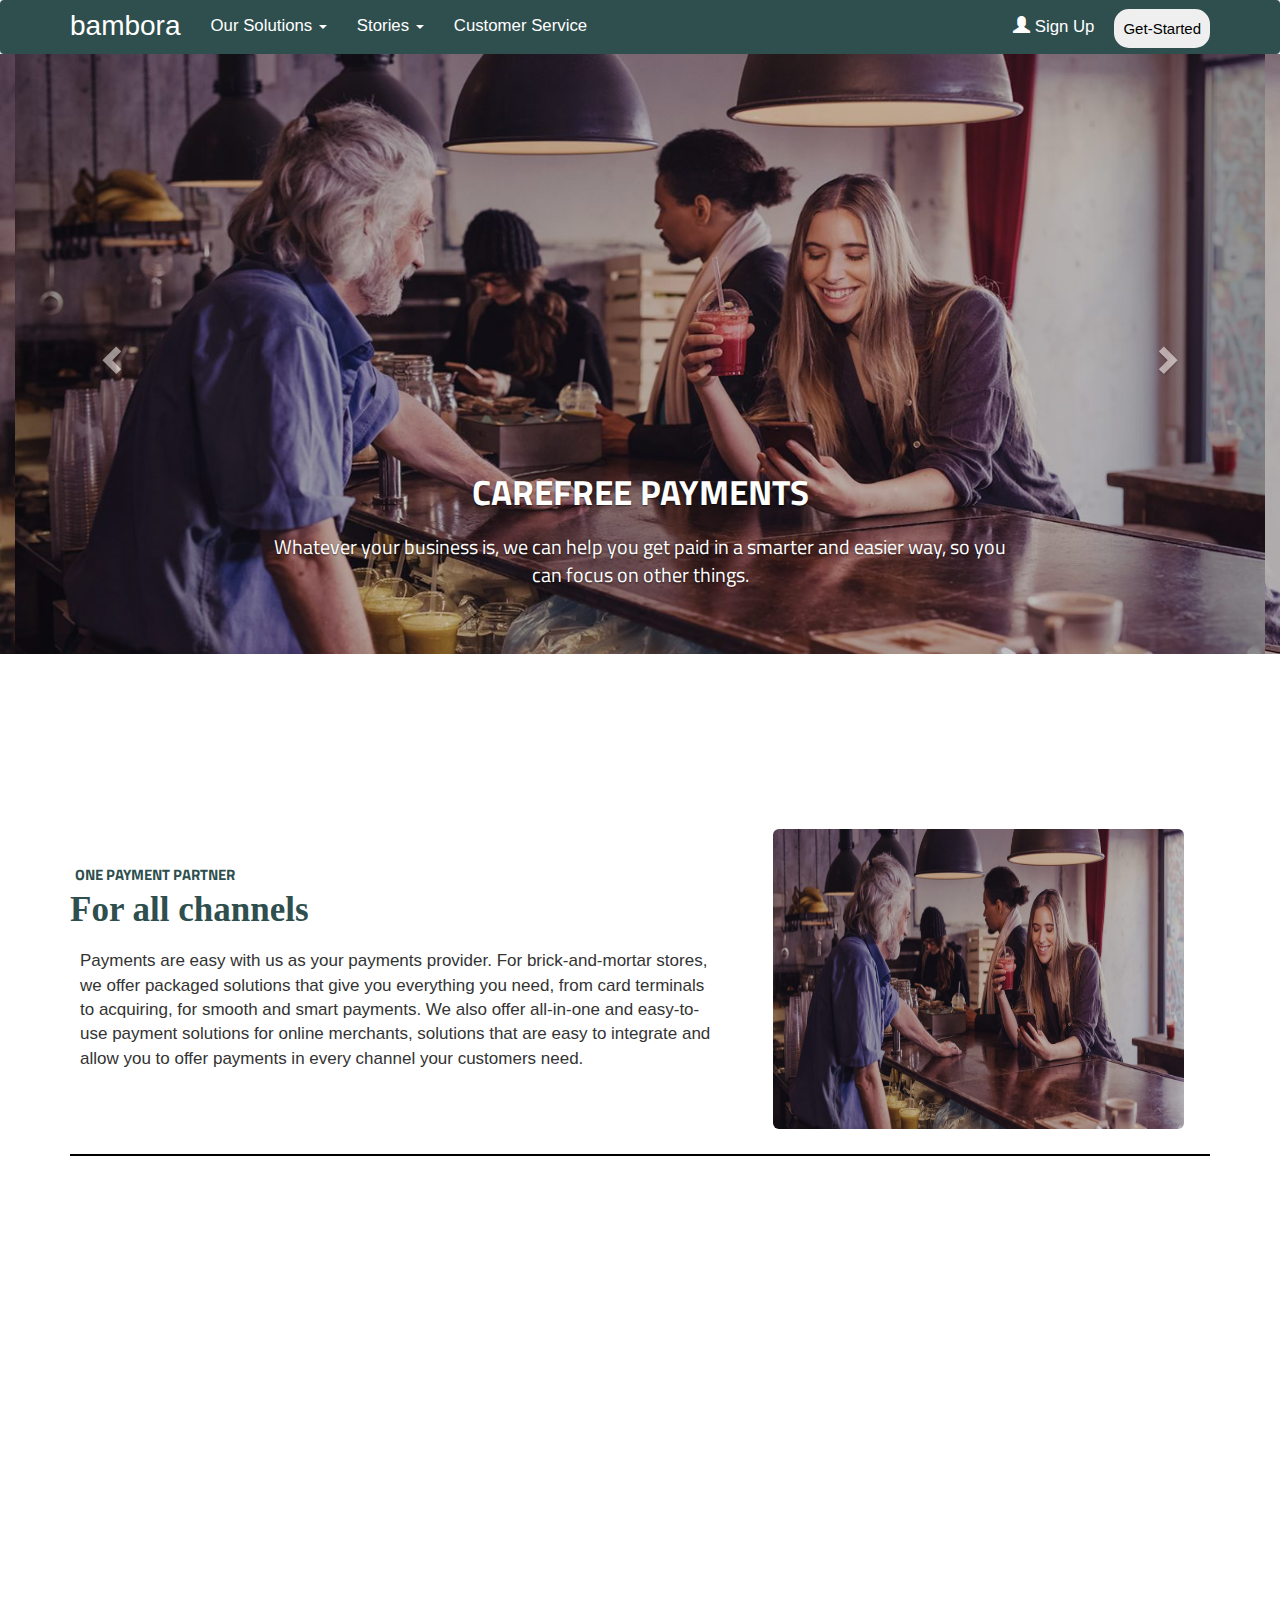
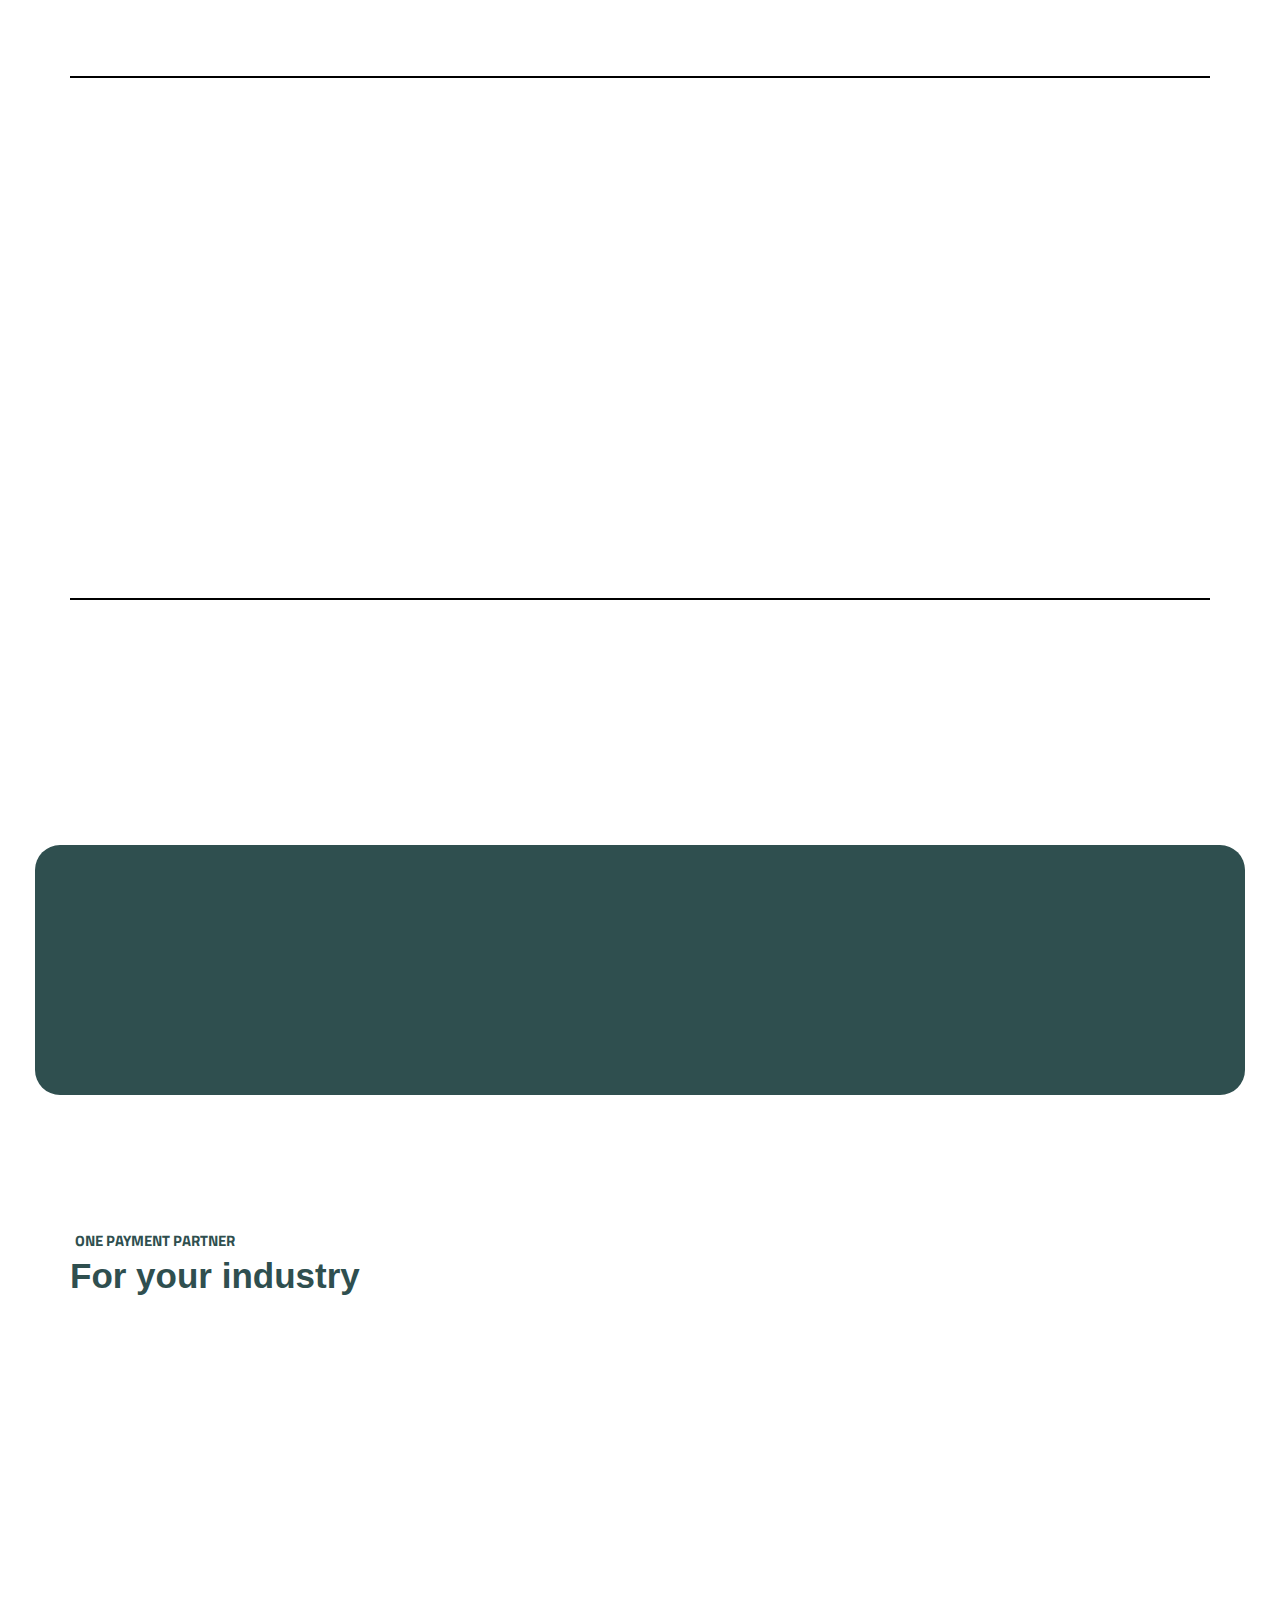
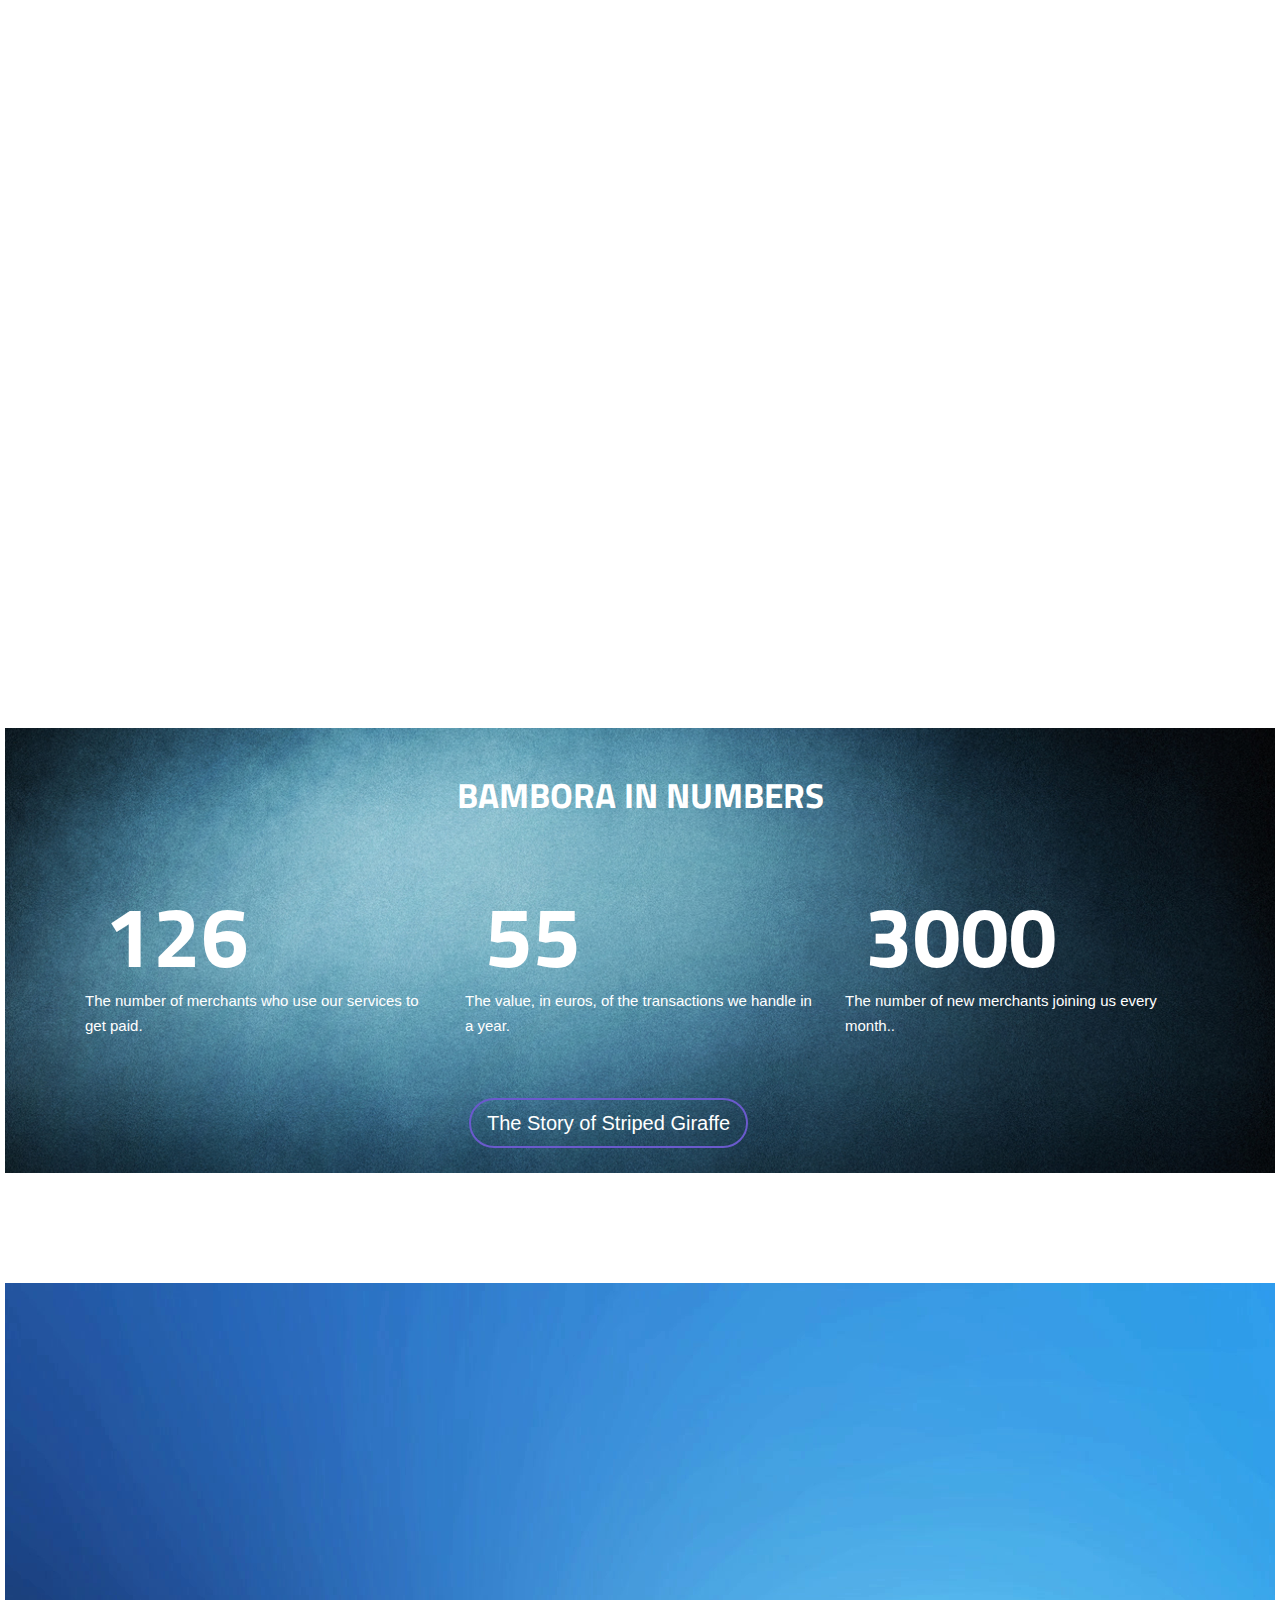
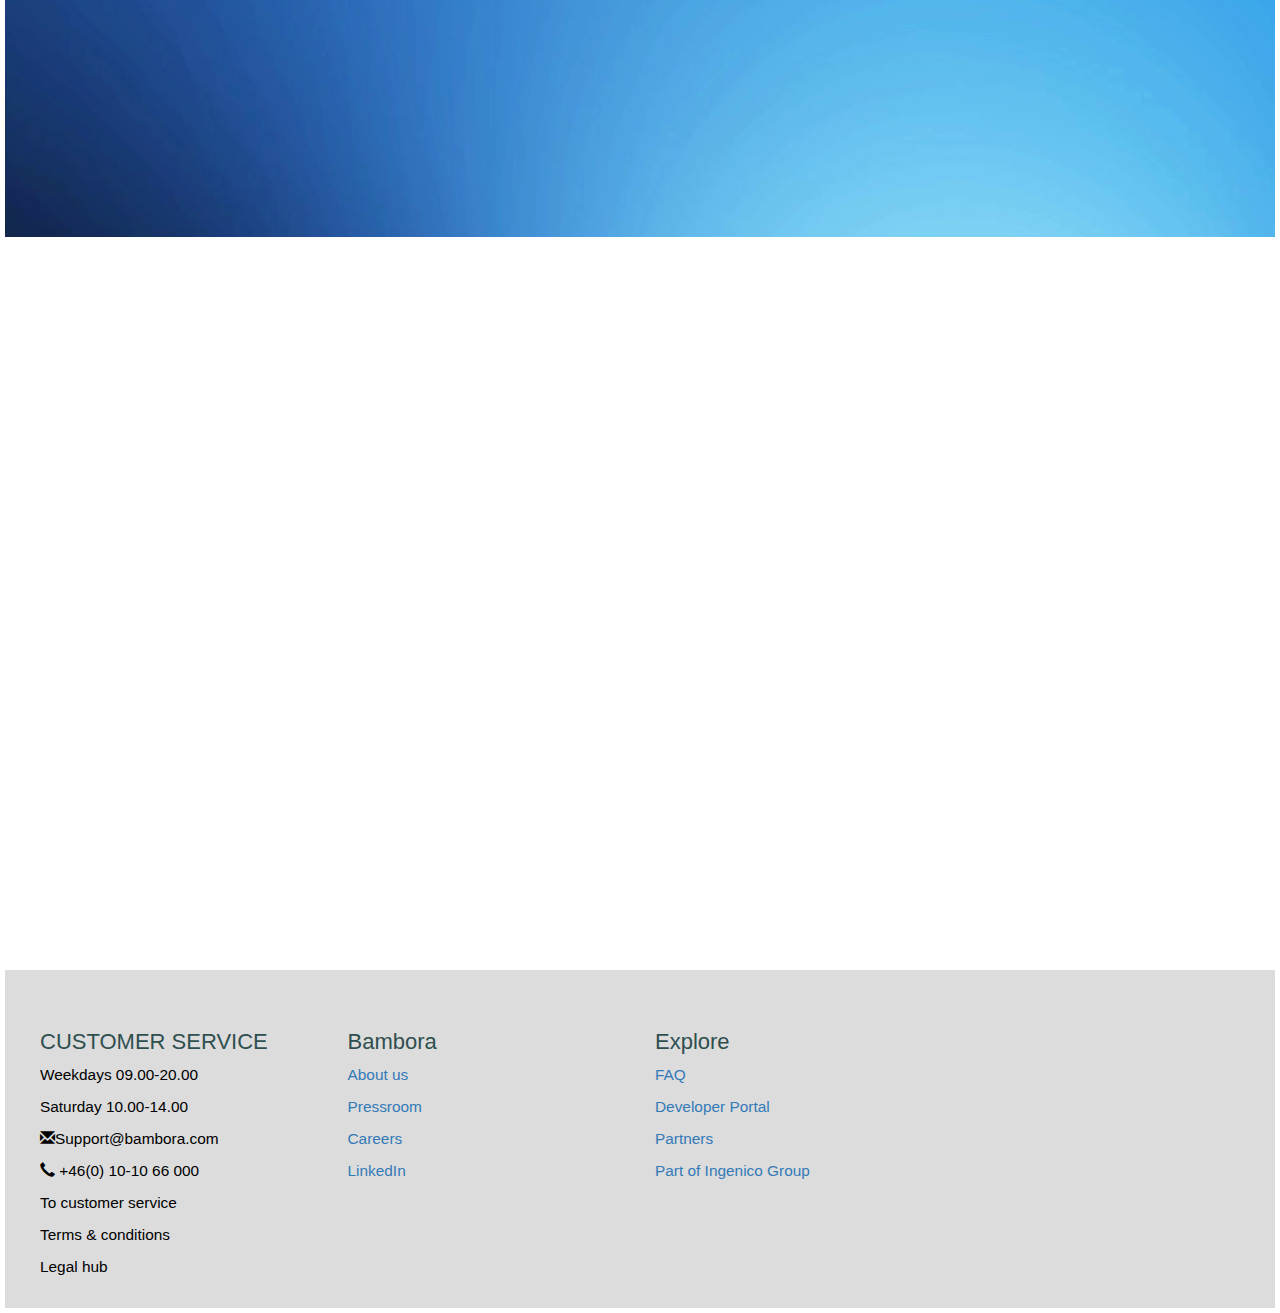
==== index.html @ 78fd1dec "name changes" ====
<!DOCTYPE html>
<html lang="en">
<head>
  <title>Payment solutions for your bussiness -   easy and fast | Bmabora</title>
  <meta charset="utf-8">
  <meta name="viewport" content="width=device-width, initial-scale=1">
  <link rel="stylesheet" href="https://maxcdn.bootstrapcdn.com/bootstrap/3.4.0/css/bootstrap.min.css">
  <link rel="icon" type="img" href="bambora.jpg">
  <script src="https://ajax.googleapis.com/ajax/libs/jquery/3.3.1/jquery.min.js"></script>
  <script src="https://maxcdn.bootstrapcdn.com/bootstrap/3.4.0/js/bootstrap.min.js"></script>
  <link rel="stylesheet" type="text/css" href="style.css">
  <link href="https://fonts.googleapis.com/css?family=Titillium+Web" rel="stylesheet">
  <link rel="stylesheet" type="text/css" href="animate.css">
</head>



<body>
<!--navbar starts here-->
<nav class="navbar" style="background-color:#2F4F4F;">
  <div class="container">
    <div class="navbar-header ">
      
      <a class="navbar-brand" href="#">bambora</a>
    </div>
 
    <div class="collapse navbar-collapse" id="myNav">
    <ul class="nav navbar-nav">
      <li class="dropdown "><a href="#" class="dropdown-toggle" data-toggle = "dropdown">Our Solutions <span class="caret"></span></a>
        <!-- dropdown menu here -->
      </li>

      <li class="dropdown "><a class="dropdown-toggle" data-toggle="dropdown" href="#">Stories <span class="caret"></span></a>
        <!-- dropdown menu here -->       
      </li>

      <li class=""><a href="#"> Customer Service</a></li>

    </ul>

    <ul class="nav navbar-nav navbar-right">
      <li><a href="#"><span class="glyphicon glyphicon-user"></span> Sign Up</a></li>
      <li> <button type="button" class="btn btn-md ">Get-Started</button> </li>
     
    </ul>
  </div>
</div>

</nav>
  
  <!--  navbar ends here -->


<!-- carousal starts here -->

<header>

<div class="container-fluid" style="margin-top: -20px;">
 
  <div id="myCarousel" class="carousel slide" data-ride="carousel">
  
    <!-- Wrapper for slides -->
    <div class="carousel-inner">
      <div class="item active">
        <img src="1.jpg"  style="height: 600px;  width: 100%;">
         <div class="carousel-caption wow rubberBand">
        <h2 class="carousel-heading">Carefree payments</h2>
        <p class="carousel-paragraph">Whatever your business is, we can help you get paid in a smarter and easier way, so you can focus on other things.</p>
      </div>
      </div>

      <div class="item">
        <img src="2.jpg"  style="height: 600px;  width: 100%;">
         <div class="carousel-caption wow flipInX">
        <h2 class="carousel-heading">Smarter in-store</h2>
        <p class = "carousel-paragraph">We give  you everything you need for in-store payments in one package. just pulgin and start getting paid..</p>
        <button type="button" class="btn btn-lg bg-primary carousel-btn"> Explore in-store Payments</button>
      </div>
      </div>
    
      <div class="item">
        <img src="3.jpg" a style="height: 600px; width: 100%;">
         <div class="carousel-caption wow tada">
        <h3 class="carousel-heading">Next level e-commerce</h3>
        <p class="carousel-paragraph">Our payment services for e-commerce is easy  to integrate, easy to use and handles all  the payment method you need..</p>
        <button type="button" class="btn btn-lg bg-primary carousel-btn">Explore Online Payments</button>
      </div>
      </div>
    </div>

    <!-- Left and right controls -->
    <a class="left carousel-control" href="#myCarousel" data-slide="prev">
      <span class="glyphicon glyphicon-chevron-left"></span>
      <span class="sr-only">Previous</span>
    </a>
    <a class="right carousel-control" href="#myCarousel" data-slide="next">
      <span class="glyphicon glyphicon-chevron-right"></span>
      <span class="sr-only">Next</span>
    </a>
  </div>
</div>
</header>
<!-- carousal ends here -->


<!-- first section -->
<section class="first-section" id="first">

<div class="container">

   <div class="row">

    <div class="col-md-7 wow bounceInLeft" data-wow-duration="1s" data-wow-delay = "0.5s" >

      <p>one payment partner</p>
      <h3>For all channels</h3>
      <p class="desc">Payments are easy with us as your payments provider. For brick-and-mortar stores, we offer packaged solutions that give you everything you need, from card terminals to acquiring, for smooth and smart payments. We also offer all-in-one and easy-to-use payment solutions for online merchants, solutions that are easy to integrate and allow you to offer payments in every channel your customers need.</p>
      
    </div>

     <div class="col-md-5 wow bounceInRight" data-wow-duration="1s" data-wow-delay = "0.5s">

       <img src="1.jpg" class="img-responsive img-rounded">
       
     </div>
     
   </div>

 </div>

</section>

<!-- first section ends here -->
<div class="container">
<hr>
</div>
<!-- second section starts here -->

<section class="second-section" id="second">

<div class="container">

   <div class="row">

     <div class="col-md-5">

       <img src="1.jpg" class="img-responsive img-rounded wow swing" data-wow-duration="1s" data-wow-delay = "0.5s">
       
     </div>


    <div class="col-md-7 wow fadeInLeft" data-wow-duration="1s" data-wow-delay = "0.5s">

      <p>one payment partner</p>
      <h3>For all payment methods</h3>
      <p class="desc">Our payment services make it easy for you to offer the payment methods that your customers prefer. With us, you can accept card payments from Visa, Master Card and other international card networks. We also handle mobile payment methods like Swish, Mobile Pay, Vipps and Masterpass. If that isn't enough, you can let your customers pay by invoice..</p>  
    </div>
   </div>
 </div>
</section>

<div class="container">
<hr>
</div>
<!-- second section ends here -->

<!-- third section -->
<section class="third-section" id="third">

  <div class="container">

    <div class="row">

       <div class="col-md-7 wow rotateInUpLeft" data-wow-duration="1s" data-wow-delay = "0.5s">

      <p>one payment partner</p>
      <h3>To grow with</h3>
      <p class="desc">Our goal is to create payment solutions that help our customers grow. That is why we put a lot of effort into being responsive to our customers' needs and give them the best customer service for quick help when its needed. With us you never have to worry about payments and can focus on realising your ideas.</p>
      </div>
      <div class="col-md-5 wow fadeInDown" data-wow-duration="1s" data-wow-delay = "0.5s">
       <img src="1.jpg" class="img-responsive img-rounded">
     </div>    
   </div>
 </div>
</section>
<div class="container">
<hr>
</div>
<!-- third sections ends here-->
   
  
<!-- say hello section -->
<section class="hello">
<div class="container">

   <div class="row">

     <div class="col-md-12 text-center wow fadeInUp" data-wow-duration="1s" data-wow-delay = "0.5s">

        <h1>Say Hello  to some of our customers</h1>
       
     </div>
     
   </div>

   <!-- customer images-->
 </div>

  <div class="container-fluid">
   <section class="customer">

   <div class="row">

        <div class="col-md-2 wow bounceInLeft" data-wow-duration="1s" data-wow-delay = "0.5s">
           
             <img src="c-1.svg" class="img-responsive customer-img" alt ="customers images" >

        </div>     
      
        <div class="col-md-2 wow bounceInLeft" data-wow-duration="1s" data-wow-delay = "0.5s">
           
             <img src="c-2.svg" class="img-responsive" alt ="customers images"  >

        </div>  

        <div class="col-md-2 wow bounceInLeft" data-wow-duration="1s" data-wow-delay = "0.5s">
           
            <img src="c-3.svg" class="img-responsive" alt ="customers images" styl >

        </div>      
  

        <div class="col-md-2 wow bounceInRight" data-wow-duration="1s" data-wow-delay = "0.5s" >
           
             <img src="c-4.svg" class="img-responsive" alt ="customers images"  >

        </div>     
      
        <div class="col-md-2 wow bounceInRight" data-wow-duration="1s" data-wow-delay = "0.5s">
           
             <img src="c-5.png" class="img-responsive" alt ="customers images" >

        </div>  

        <div class="col-md-2 wow bounceInRight" data-wow-duration="1s" data-wow-delay = "0.5s" >
           
            <img src="c-6.png" class="img-responsive" alt ="customers images" >

        </div>      
    </div>
  </section>
</div>  
</section>

<section class="bussiness">
<div class="container">
<div  style="padding-top: 55px;">
  <p class="bussiness-paragrapgh" >ONE PAYMENT PARTNER</p>
  <h1 class="bussiness-heading"> For your industry</h1>
  <br>

  <div class="row">
   
    <div class="col-lg-4 bussiness-content wow slideInUp" data-wow-duration="1s" data-wow-delay = "0.5s">
      <div class="panel panel-primary">
        <div class="panel-body">
          <img src="1.jpg" class="img-responsive" style="height: 150px;">

           <p>Our payment solutions help merchants , both online  and in-store, stay ahead of market in rapid change</p>
        </div>
        <br>

        <div class="panel-heading">
          <div class="panel-title text-center"><span>Retail and E-commerce</span></div>

        </div>
      </div>
    </div>


<div class="col-lg-4 bussiness-content wow slideInUp" data-wow-duration="1s" data-wow-delay = "0.5s">
      <div class="panel panel-primary">
        <div class="panel-body">
          <img src="1.jpg" class="img-responsive" style="height: 150px;">

           <p>Our tailored payment solutions for online gaming makes it easier to grow and expand to new markets</p>
        </div>
          <br>
        <div class="panel-heading">
          <div class="panel-title text-center"><span>Gaming and Betting</span></div>

        </div>
      </div>
    </div>


<div class="col-lg-4 bussiness-content wow slideInUp" data-wow-duration="1s" data-wow-delay = "0.5s" >
      <div class="panel panel-primary">
        <div class="panel-body">
          <img src="1.jpg" class="img-responsive" style="height: 150px;">

           <p>With over 25 years of experience as an acquirer for the airline and travel industries, we know what is needed to take your payments to the next level.</p>
        </div>
        <div class="panel-heading">
          <div class="panel-title text-center"><span>Airline and Travel</span></div>

        </div>
      </div>
    </div>
 </div>
</div>
</div>

<section class="bussiness">

<div class="container">

<div class="row">

    <div class="col-lg-4 bussiness-content wow slideInRight" data-wow-duration="1s" data-wow-delay = "0.5s">
      <div class="panel panel-primary">
        <div class="panel-body">
          <img src="1.jpg" class="img-responsive" style="height: 150px;">

           <p>Bambora creates payment solutions that preserve the dining experience even when its time to pay the bill.</p>
        </div>
          <br>
        <div class="panel-heading">
          <div class="panel-title text-center"><span>Restaurants,Bars and Cafes</span></div>

        </div>
      </div>
    </div>

    <div class="col-lg-4 bussiness-content wow slideInRight" data-wow-duration="1s" data-wow-delay = "0.5s">
      <div class="panel panel-primary">
        <div class="panel-body">
          <img src="1.jpg" class="img-responsive" style="height: 150px;">

           <p>No matter what your business does or what your business model looks like, Bambora has a perfect payment solution for you..</p>
        </div>
          
        <div class="panel-heading">
          <div class="panel-title text-center"><span>Services</span></div>

        </div>
      </div>
    </div>

    <div class="col-lg-4 bussiness-content wow slideInRight" data-wow-duration="1s" data-wow-delay = "0.5s">
      <div class="panel panel-primary">
        <div class="panel-body">
          <img src="1.jpg" class="img-responsive" style="height: 150px;">

           <p>Bambora is the Nordic's biggest supplier of payment solutions for taxi and we know the industry's payment challenges better than anyone..</p>
        </div>
        <div class="panel-heading">
          <div class="panel-title text-center"><span class="text-center">Taxi</span></div>

        </div>
      </div>
    </div>
  
</div>

  
</div>
</section>
   
<section class="bambora-numbers">
 
 <div class="container">

   <div class="col-md-12">

     <h1 class="text-center">Bambora in numbers</h1>
     
   </div>
   
 </div>

<div class="container">

  <div class="col-md-4 ">

    <h1 class="numbers">126  </h1>
    <p> The number of merchants who use our services to get paid.</p>
    
  </div>

   <div class="col-md-4 " >

    <h1 class="numbers">55</h1>
    
    <p> The value, in euros, of the transactions we handle in a year.</p>
    
  </div>

   <div class="col-md-4 " >

    <h1 class="numbers">3000</h1>
    <p>The number of new merchants joining us every month..</p>
    
  </div>

  <div class="col-md-12">
  <div class="row">

  <button class="text-center btn btn-lg col-md-offset-4" type="button">The Story of Striped Giraffe</button>
  </div>
</div> 
  
</div>  


</section>

<br>
<br>
<br>
<br>
<br>
<br>
<br>
<br>
<section class="form-section">

  <div class="container">

    <div class="row">

       <div class="col-md-6 form-content wow slideInDown " data-wow-duration="1s" data-wow-delay = "0.5s">

          <h1>Do you want to know more?</h1>
          <p>Fill out the form and we'll get in touch with you.</p>
         
       </div>

       <div class="col-md-6 wow slideInUp" data-wow-duration="1s" data-wow-delay = "0.5s">
           <form class="form">

              <div class="form-group">
                <label for="pwd">*FULL NAME:</label>
                <input type="text" class="form-control" id="name">
              </div>

               <div class="form-group">
                <label for="pwd">*EMAIL ADDRESS</label>
                <input type="text" class="form-control" id="email">
              </div>

               <div class="form-group">
                <label for="pwd">*PHONE NUMBER</label>
                <input type="text" class="form-control" id="conact">
              </div>

                <div class="form-group">
                <label for="pwd">*COMPANY NAME</label>
                <input type="text" class="form-control" id="c-name">
              </div>

               <div class="form-group">
                <label for="pwd">COMMENTS</label>
                 <textarea class="form-control"></textarea>
              </div>
             
             <button type="button" class="btn btn-info">Submit</button>
           </form>
       </div> 
      
    </div>
    
  </div>
  
</section>


<section class="future-payments">

  <div class="container">
 
  <div class="future-payments-content wow fadeInLeft" data-wow-duration="1s" data-wow-delay = "0.5s">
   <p>TRENDS AND INSIGHTS</p>
   <h1>The Future of payments</h1>
  </div>


 
  <div class="row wow fadeInUp" data-wow-duration="1s" data-wow-delay = "0.5s" >
   
    <div class="col-lg-4">
      <div class="panel panel-primary">
        <div class="panel-body">
          <img src="1.jpg" class="img-responsive" style="height: 150px;">

           <p>In order to attact the next generation of shoppers, retailer will have to invest even more in the shopping experience.</p>
        </div>
        <br>
        <div class="panel-heading">
          <div class="panel-title text-center"><span>How generation Z Wants to shop</span></div>

        </div>
      </div>
    </div>


   <div class="col-lg-4">
      <div class="panel panel-primary">
        <div class="panel-body">
          <img src="1.jpg" class="img-responsive" style="height: 150px;">

           <p>Even though mobile payment services have been on the market for a few years they haven’t made a big impact, until now</p>
        </div>
        <div class="panel-heading">
          <div class="panel-title text-center"><span>What happens when phones replace cards?</span></div>

        </div>
      </div>
    </div>


<div class="col-lg-4">
      <div class="panel panel-primary">
        <div class="panel-body">
          <img src="1.jpg" class="img-responsive" style="height: 150px;">

           <p>Shorter lines, less waiting and larger purchases. Ordering apps are creating completely new restaurant experiences.</p>
        </div>
        <br>
        <div class="panel-heading">
          <div class="panel-title text-center"><span>How apps are taking over the restaurant industry</span></div>

        </div>
      </div>
    </div>
 </div>

    
  </div>
</section>


<!-- footer sections -->


<footer>
   
   <div class="container-fluid">

     <div class="row">

       <div class="footer-content">

         <div class="col-md-3">

          <h4>CUSTOMER SERVICE</h4>

           <p>Weekdays 09.00-20.00</p>
           <p>Saturday 10.00-14.00</p>

           <p><span class="glyphicon glyphicon-envelope"></span>Support@bambora.com</p>
           <p><span class=" glyphicon glyphicon-earphone"></span> +46(0) 10-10 66 000</p>
           <p>To customer service</p>
           <p>Terms & conditions</p>
           <p>Legal hub</p>
           

         </div>

            <div class="col-md-3">
             
             <h4>Bambora</h4>

             <p><a href="#">About us</a></p>
             <p><a href="#">Pressroom</a></p>
             <p><a href="#">Careers</a></p>
             <p><a href="#">LinkedIn</a></p>
           

           </div>

            <div class="col-md-3">
 

               <h4>Explore</h4>

             <p><a href="#">FAQ</a></p>
             <p><a href="#">Developer Portal</a></p>
             <p><a href="#">Partners</a></p>
             <p><a href="#">Part of Ingenico Group</a></p>
           

           </div>

           <div class="col-md-3">

            <img src="footer-img.svg" class="img-responsiv3 wow bounce" data-wow-duration="1s" data-wow-delay = "0.5s" style="margin-top: 40px;">
             
           </div>
       
     </div>
     
   </div>
</div>

</footer>

<script type="text/javascript" src="jquery.waypoints.min.js"></script>
<script type="text/javascript" src="jquery.counterup.min.js"></script>
<script type="text/javascript" src="script.js"></script>
<script type="text/javascript" src="wow.min.js"></script>
</body>
</html>
---- style.css ----
@import url('https://fonts.googleapis.com/css?family=Titillium+Web');

body{

	padding: 0;
	margin: 0;
}

section{

	padding: 5px;
	margin-top: 50px;

}

.navbar-brand{

	color: #fff;
	font-size: 200%;
}
nav li a{

	color: white;
	font-size: 120%;
}
 
 .navbar-nav button{

 	border-radius: 15px;
 	padding: 8px;
 	color: black;
 	margin-top: 8px;
 	font-size: 15px;
 	margin-bottom: 5px;
 	margin-left: 5px;
 	transition: background-color 1s;

 }

 .navbar-nav button:hover {
 
  background-color: slateblue;
  box-shadow: 1px solid black;
  color: white;

 }

 header{

 	background-image: url('1.jpg');
 }

 .carousel-heading{

 	font-size: 35px;
 	padding: 5px;
 	text-transform: uppercase;
 	font-family: 'Titillium Web', sans-serif;
 	font-weight: bold;
 	line-height: 41px;
 }


 .carousel-paragraph{

 	font-size: 20px;
 	line-height: 28px;
 	padding: 5px;
 	font-family: 'Titillium Web', sans-serif;
 	font-weight: 800px;
 	text-align: justify-all;


 }

.carousel-btn {

	font-size: 20px;

   font-family: 'Titillium Web', sans-serif;
   border-radius: 15px;
   background-color: #2F4F4F;
   transition: font-size 1s;
}

.carousel-btn:hover{

	box-shadow: 2px solid black;
	color: white;
	font-size: 22px;

}
 
  .col-md-7 p:first-child{

  	 text-transform: uppercase;
  	 color:#2F4F4F;
  	 font-size: 15px;
  	 font-weight: bolder;
     padding: 5px;
  	 line-height: 22px;
  	  font-family: 'Titillium Web', sans-serif;
  }

.col-md-7 h3{

	font-size: 35px;
	color: #2F4F4F;
	font-weight: bolder;

}

 p.desc{

	
	 text-align: justify-all;
	 font-size: 17px;
	 padding: 10px;

}
hr{

	
	border: 0.5px groove black;
}

.col-md-5 img{

	width: 90%;
	height: 300px;
	margin-top: 70px;
	margin-left: 20px;
}

 

.img-responsive {

	height: 400px;
}

section p{

	font-size: 120%;
}

section h3 {

font-family: verdana;
font-size: 35px;
line-height: 38px;
margin-top: -10px;
}

#second,#first,#third{

	margin-top: 100px;


}

section .col-md-7 {

	margin-top: 100px;
}

section.hello{

	margin-top: 80px;
	padding: 20px;
}

section.customer img{

	width: 250px;
	height: 150px;
	padding: 10px;
	border-radius: 15px;
    
}

section.hello h1{

	font-size: 35px;
	text-transform: uppercase;
	color: cadetblue;
	line-height: 45px;
	font-weight: bolder;
	font-family: 'Titillium Web', sans-serif;
}

section.customer {

	background-color: #2F4F4F;
	border-radius: 25px;
	padding-top: 50px;
	padding-bottom: 50px; 
}

/* bussiness section */

.bussiness-paragrapgh{

text-transform: uppercase;
  	 color:#2F4F4F;
  	 font-size: 15px;
  	 font-weight: bolder;
     padding: 5px;
  	 line-height: 22px;
  	  font-family: 'Titillium Web', sans-serif;

}

.bussiness-heading{

	font-size: 35px;
	color: #2F4F4F;
	font-weight: bolder;
	margin-top: -10px;
}

.bussiness-content img{

	width: 100%;
}

.bussiness-content p{

     font-size: 18px;
  	 font-weight: bolder;
     padding: 10px;
     margin-top: 40px;
  	 line-height: 25px;
  	 margin-bottom: 40px;
  	  font-family: 'Titillium Web', sans-serif;

}
.bussiness-content .panel-heading{

	background-color: #2F4F4F;
	font-size: 25px;
	padding: 10px;
	font-family: 'Titillium Web', sans-serif;
	

}

/* bambora numbers section */


section .bambora-numbers {

	background-image: url('bg1.jpg');
	background-position: center;
	background-size: cover;

}

section .bambora-numbers h1{

	font-size: 35px;
	text-transform: uppercase;
	color: white;
	line-height: 45px;
	font-weight: bolder;
	font-family: 'Titillium Web', sans-serif;
	padding: 20px;
}

section .bambora-numbers h1.numbers{


	font-size: 85px;
	text-transform: uppercase;
	color: white;
	line-height: 45px;
	font-weight: bolder;
	font-family: 'Titillium Web', sans-serif;
	padding: 20px;
	margin-top: 45px;


}

section .bambora-numbers p{
 
 font-size: 15px;
 line-height: 25px;
 color: #fff;

}


section .bambora-numbers button{

	margin-top: 50px;
	
	background-color: transparent;
	border:2px solid slateblue;
	border-radius: 25px;
	font-size: 20px;
	color: white;
	margin-left: 35%;
	margin-bottom: 20px;

}

/*form section */

section .form-section{

	background-image: url('blue.png');

	margin-top: -50px;

}

section .form-section form{

	background-color: #fff;
	border-radius: 25px;
	padding: 40px;
	margin-top: 20px;
	margin-bottom: 20px;
}

section .form-content h1 {

	margin-top: 165px;
	color: #fff;
}

section .form-content p{

	color: #fff;
}

/* future-payments-content */

.future-payments-content p {

	  font-size: 18px;
  	 font-weight: bolder;
     padding: 10px;
     margin-top: 40px;
  	 line-height: 25px;
  	 margin-bottom: 40px;
  	 font-family: 'Titillium Web', sans-serif;
}

.future-payments-content h1{

	font-size: 35px;
	text-transform: uppercase;
	color: cadetblue;
	line-height: 45px;
	margin-top: -45px;
	font-weight: bolder;
	font-family: 'Titillium Web', sans-serif;

}

.future-payments .col-lg-4 p{

	 font-size: 18px;
	 font-weight: bolder;
     padding: 10px;
     margin-top: 40px;
  	 line-height: 25px;
  	 margin-bottom: 40px;
  	 font-family: 'Titillium Web', sans-serif;
}

.future-payments .col-lg-4 .panel-heading {

	background-color: #2F4F4F;
}


.future-payments .col-lg-4 .panel-heading .panel-title{

	font-size: 15px;
	line-height: 25px;
}

footer{

	margin-top: 70px;
	padding: 20px;
	background-color: gainsboro;
}

.footer-content h4 {


  font-size: 22px;
  color: #2F4F4F;
  margin-top: 40px;
	
}

.footer-content p{

	font-size: 110%;
	color: black;
}
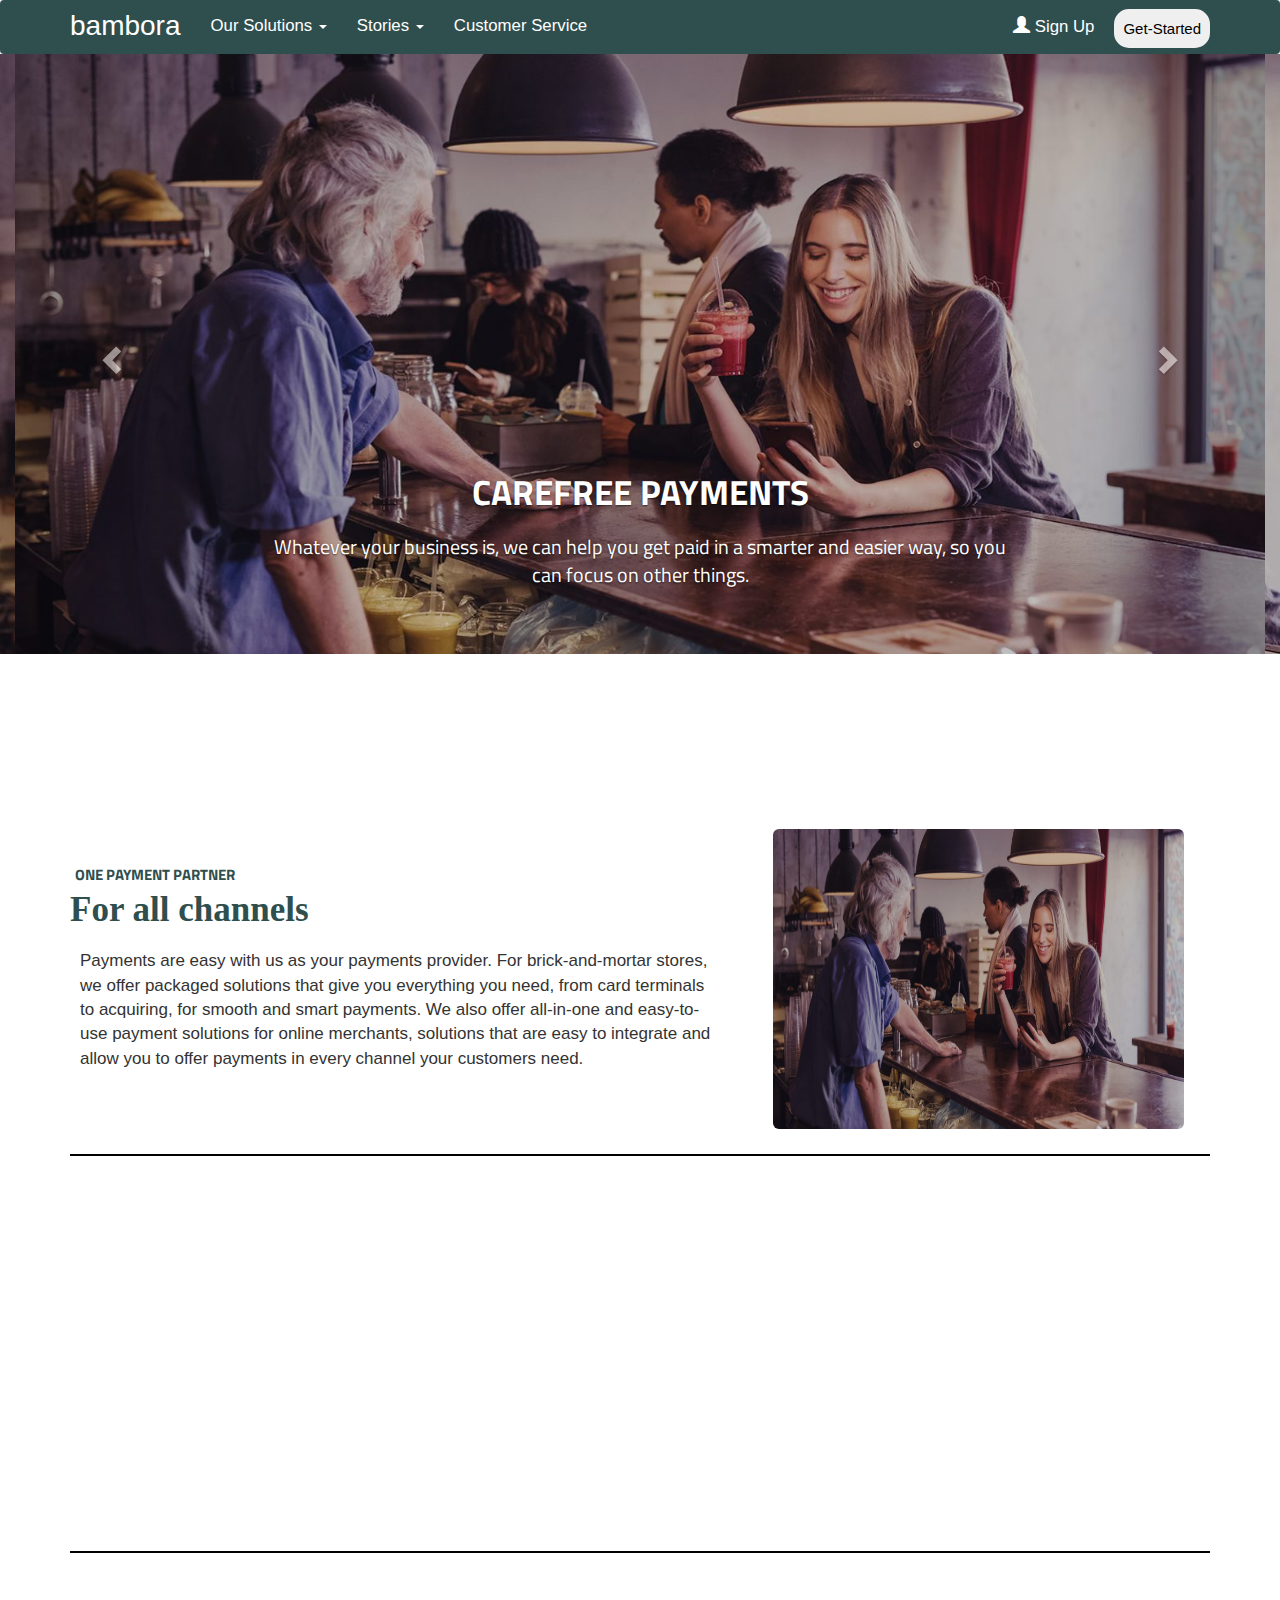
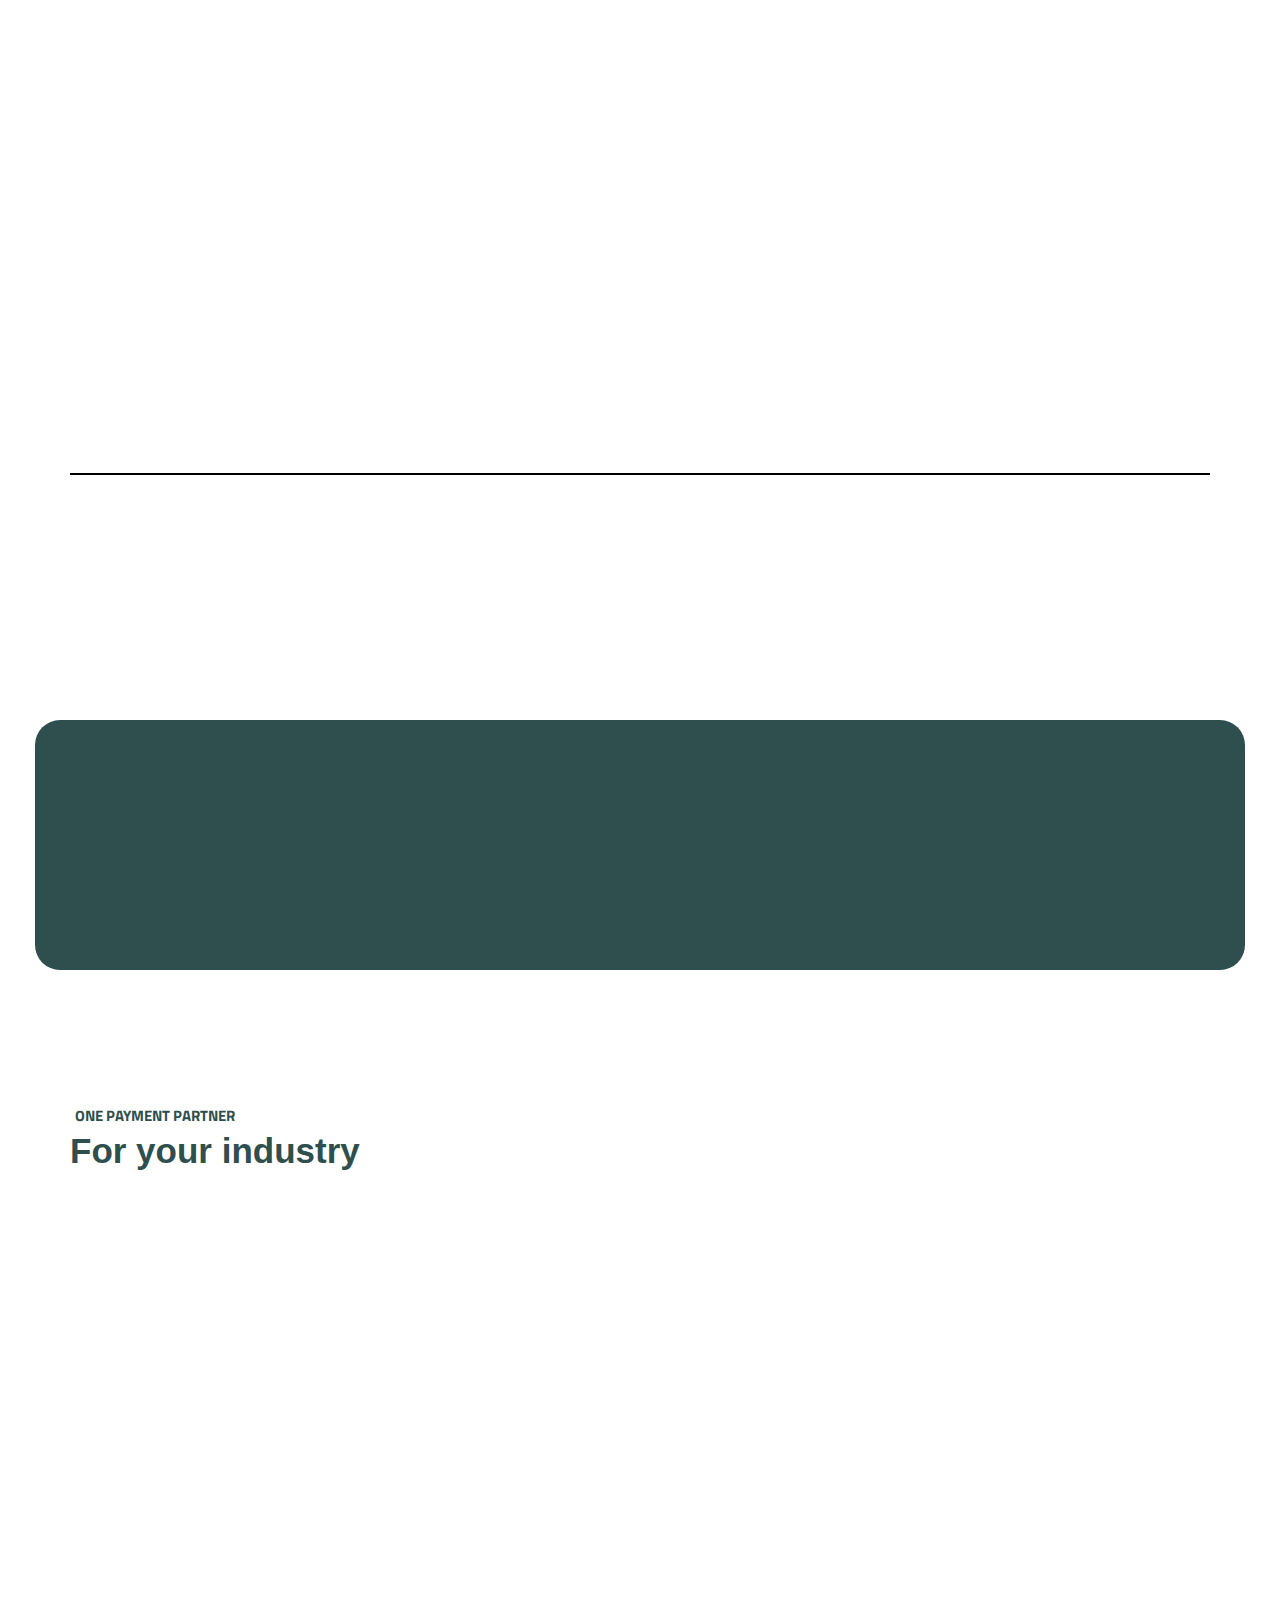
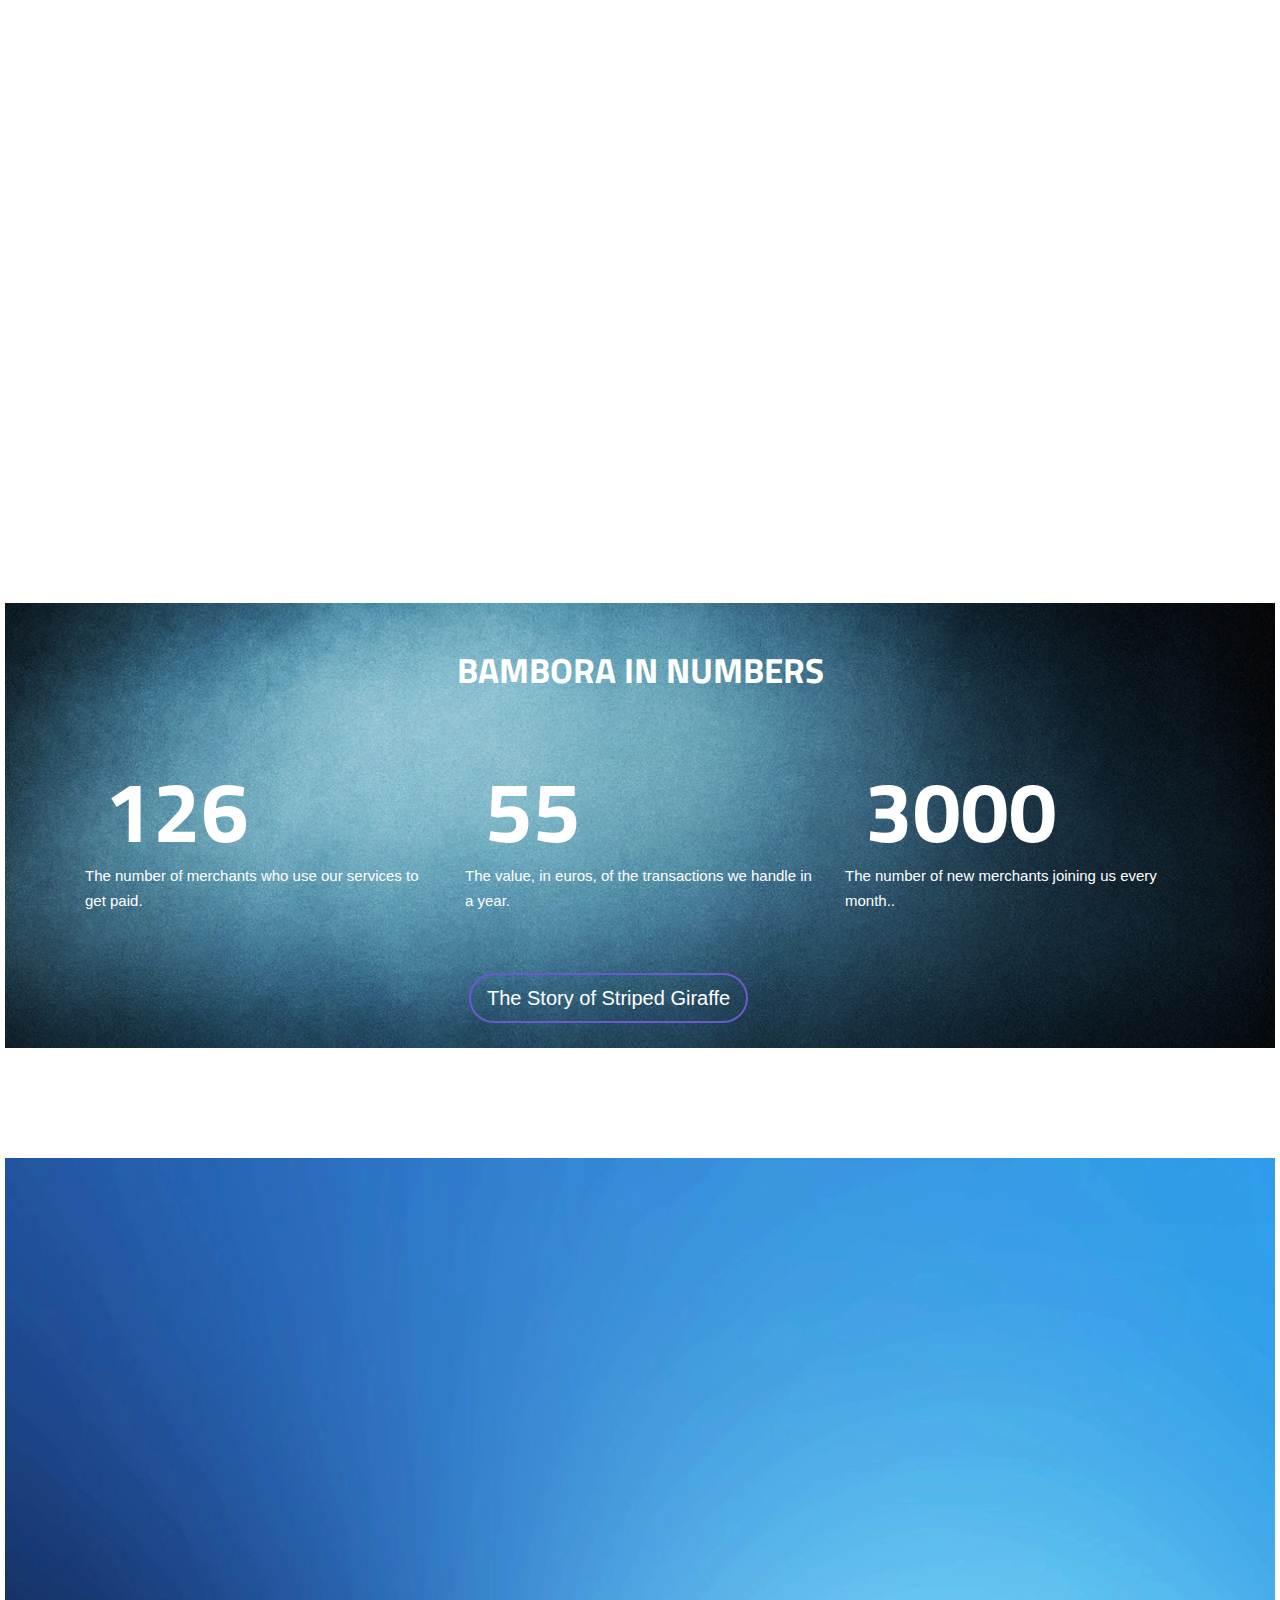
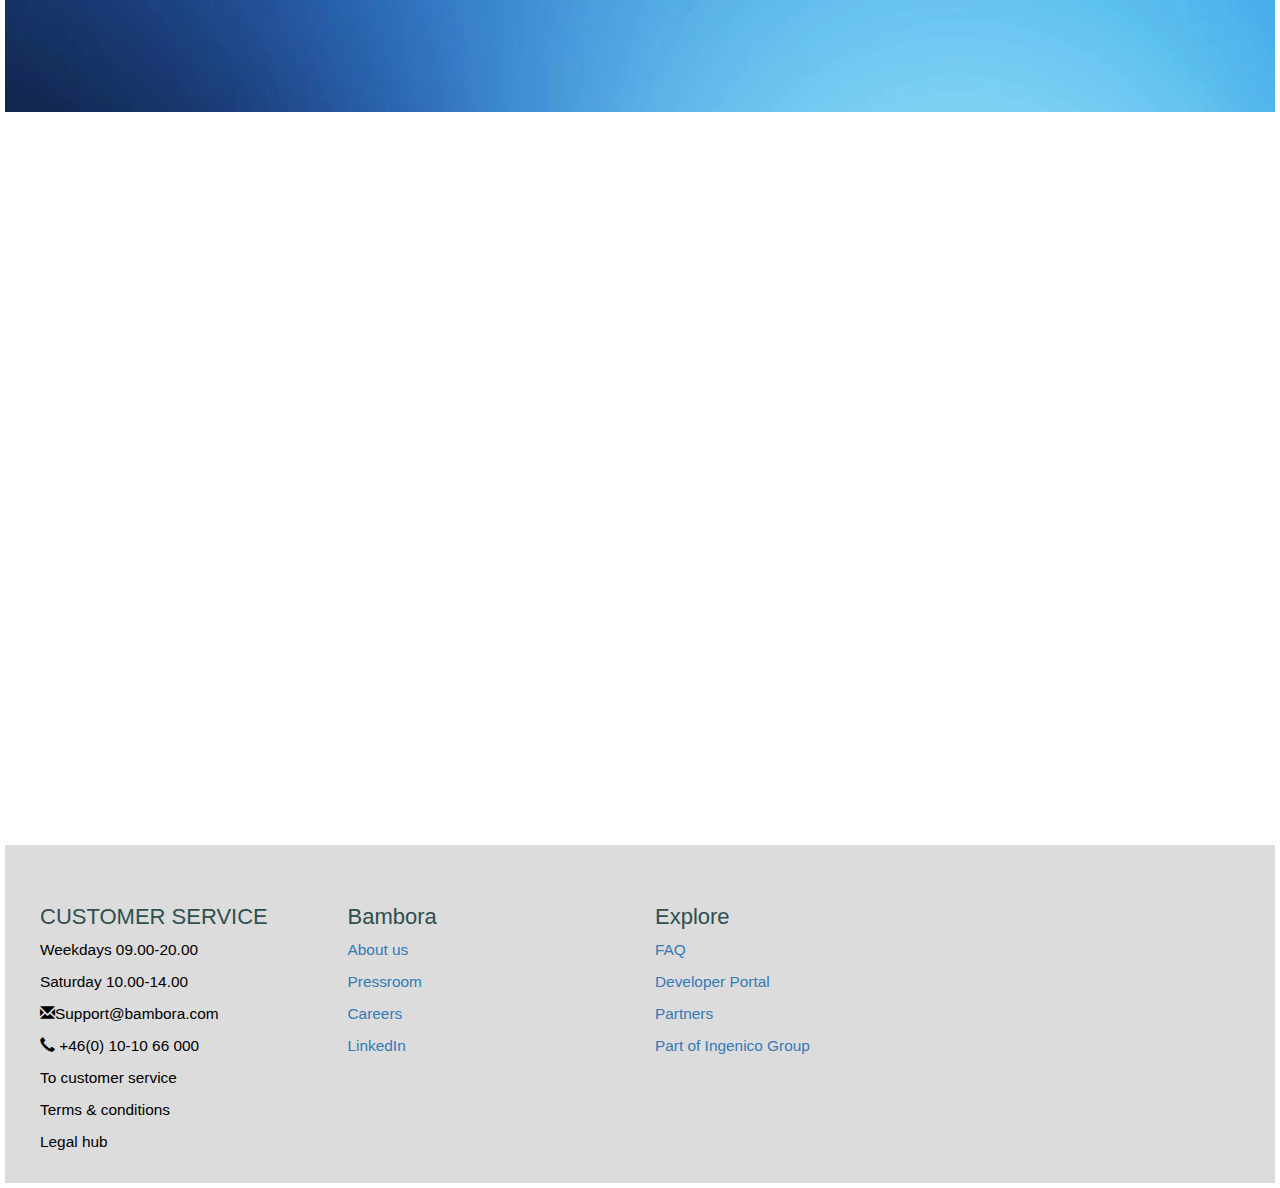
==== commit fff69976: "Update index.html" ====
--- a/index.html
+++ b/index.html
@@ -136,7 +136,7 @@
 </div>
 <!-- second section starts here -->
 
-<section class="second-section" id="second">
+<section class="second-section" id="second" style="margin-top:-25px;">
 
 <div class="container">
 
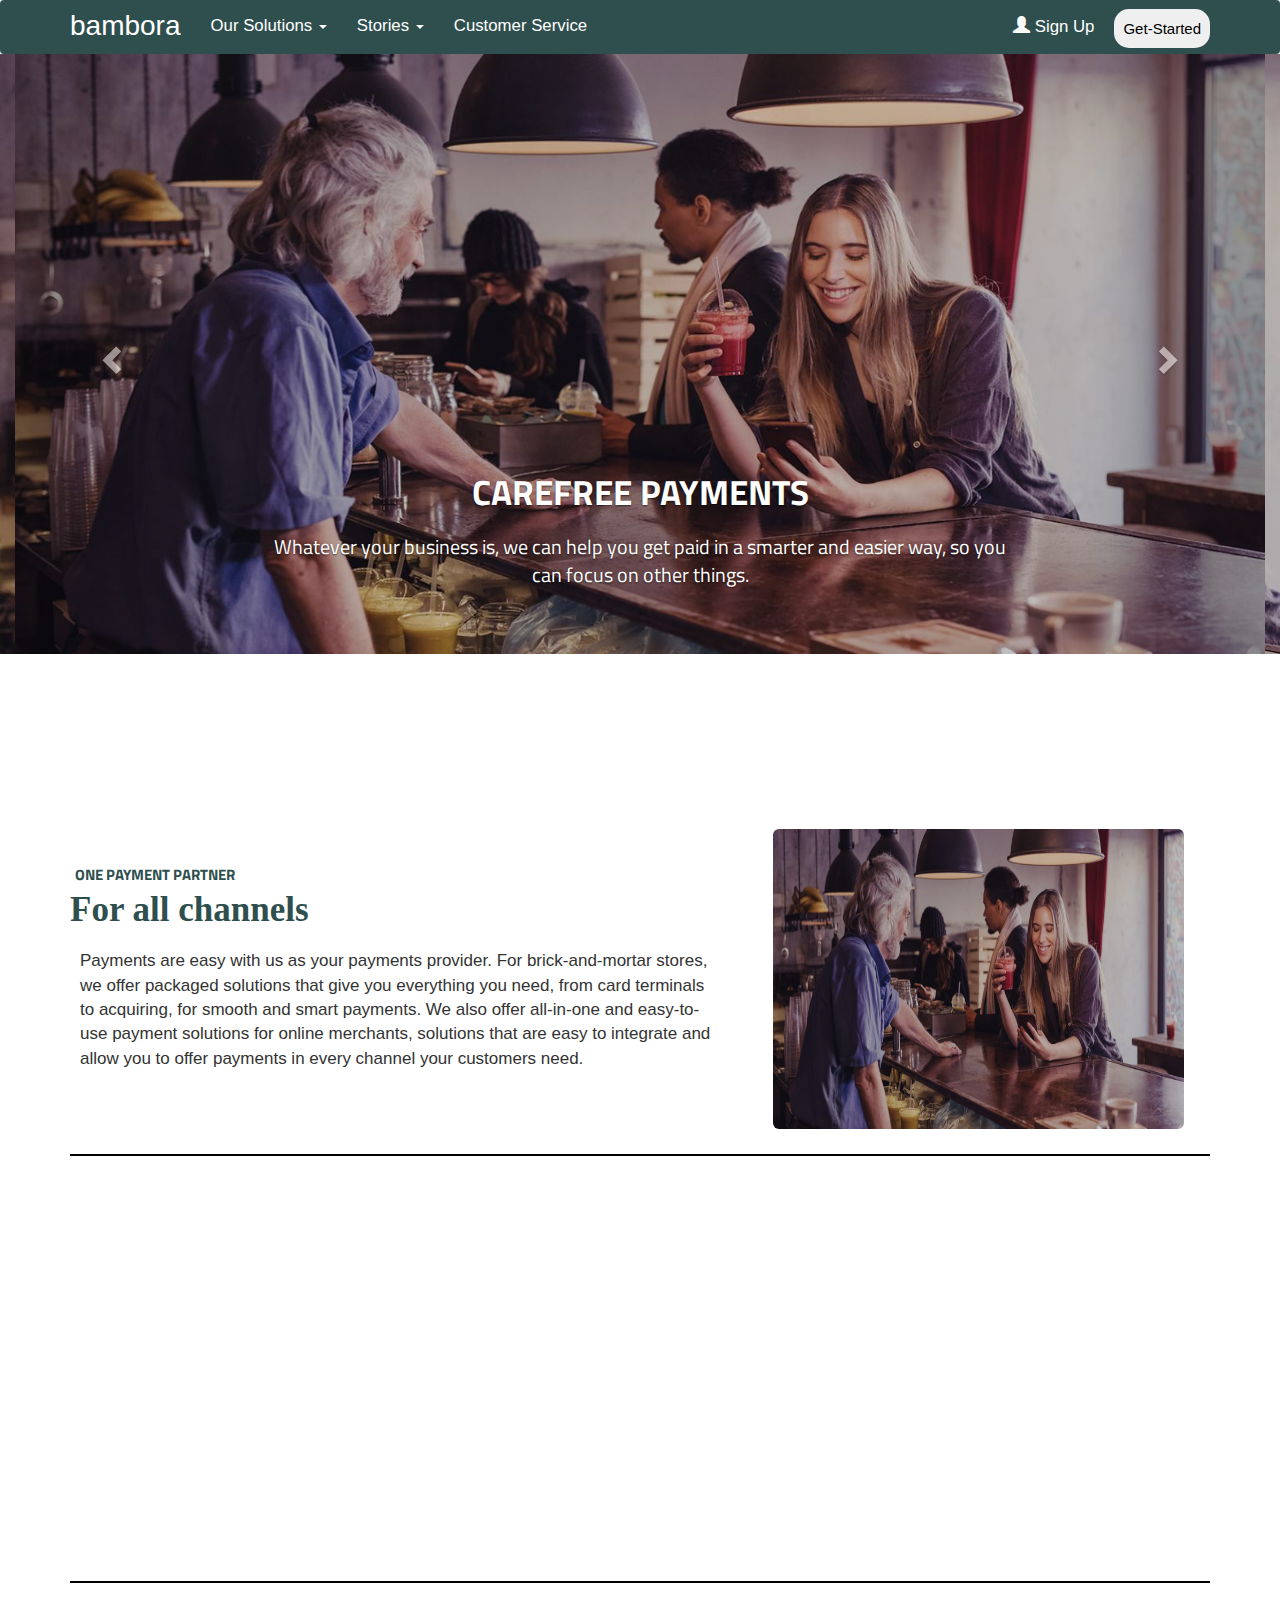
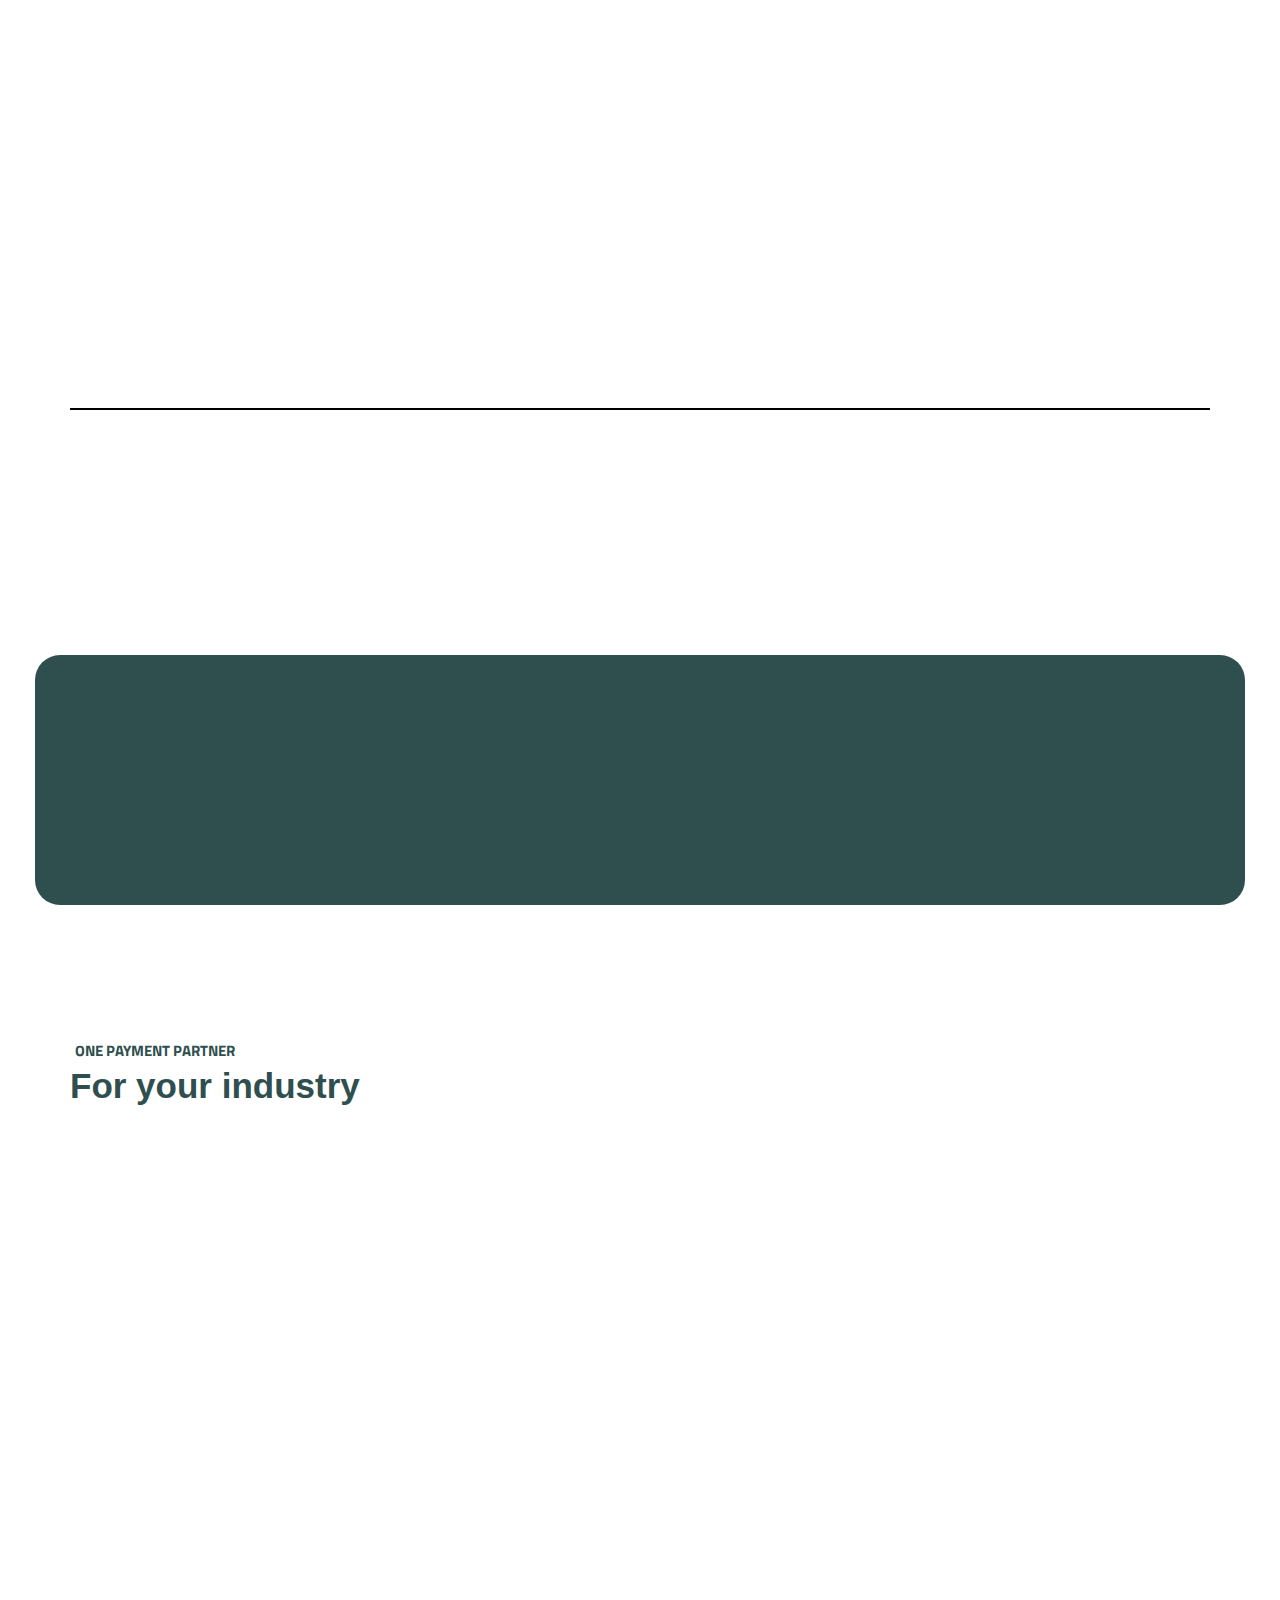
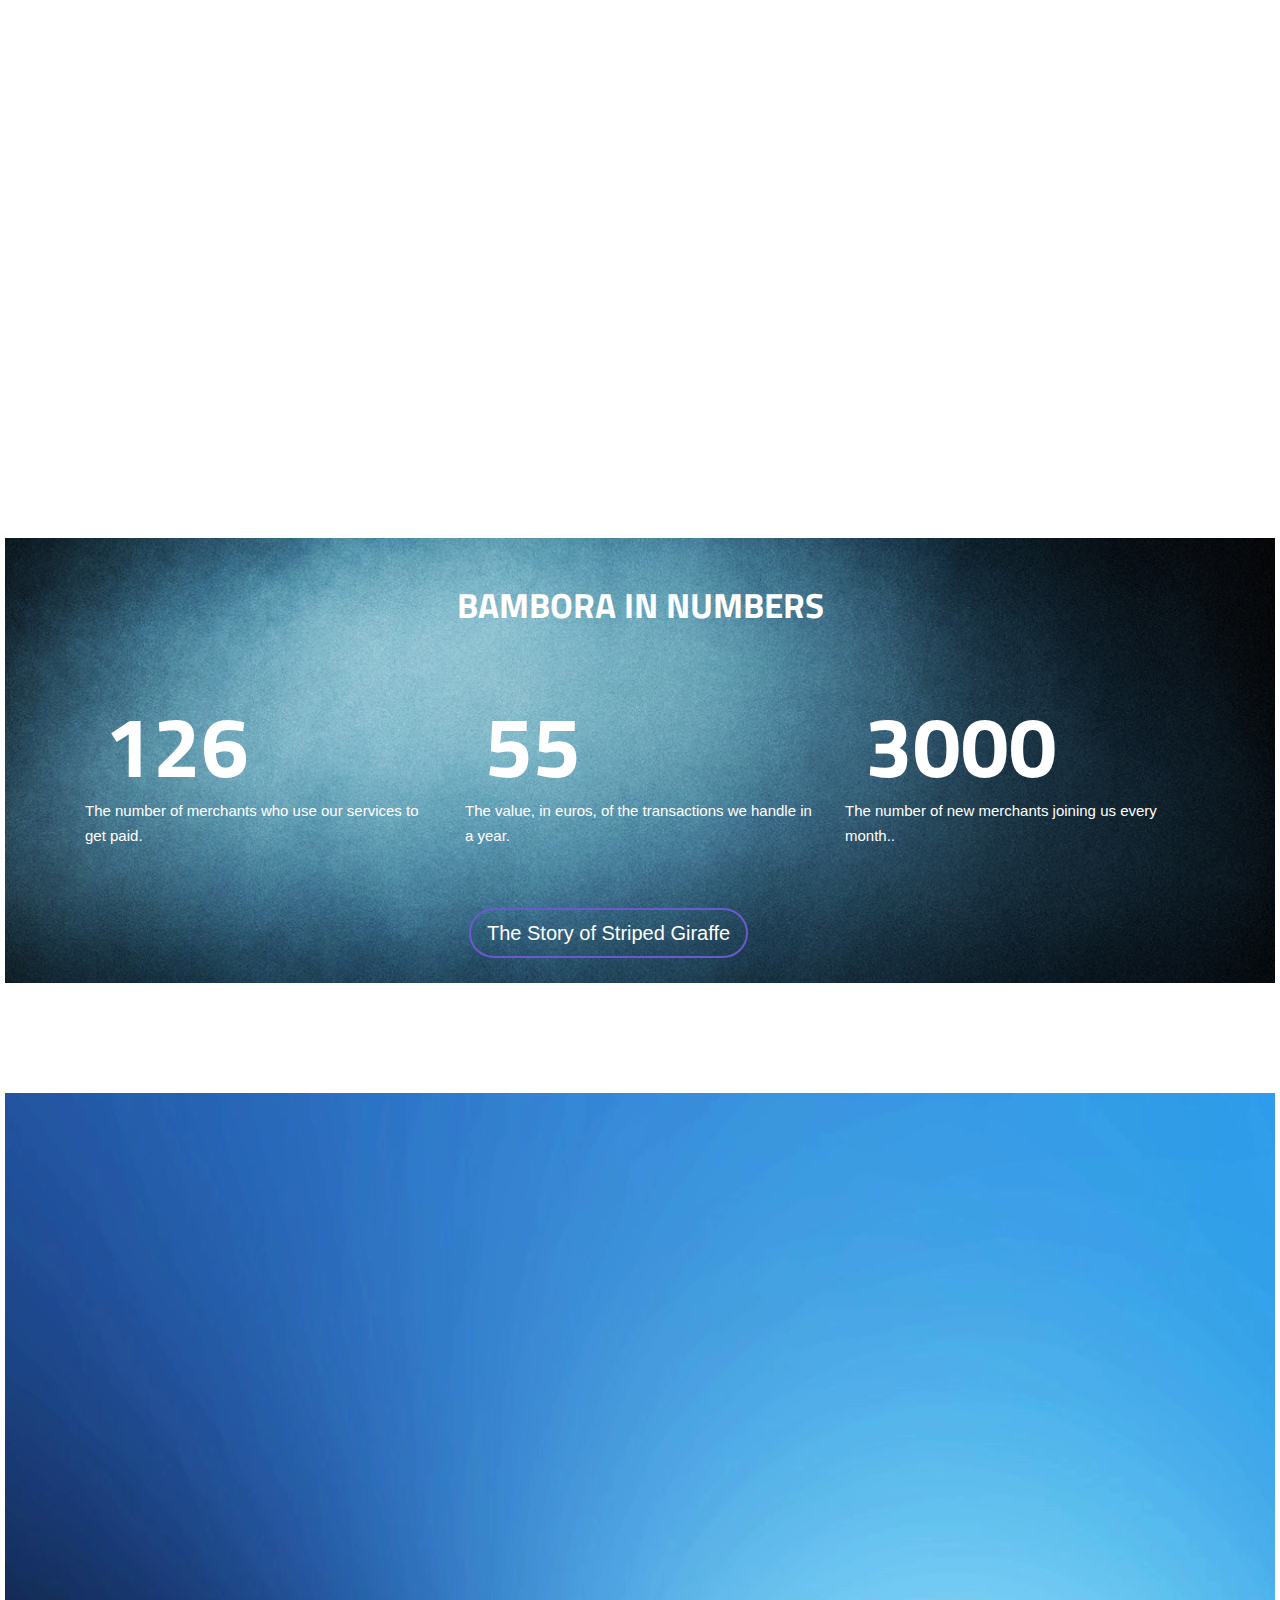
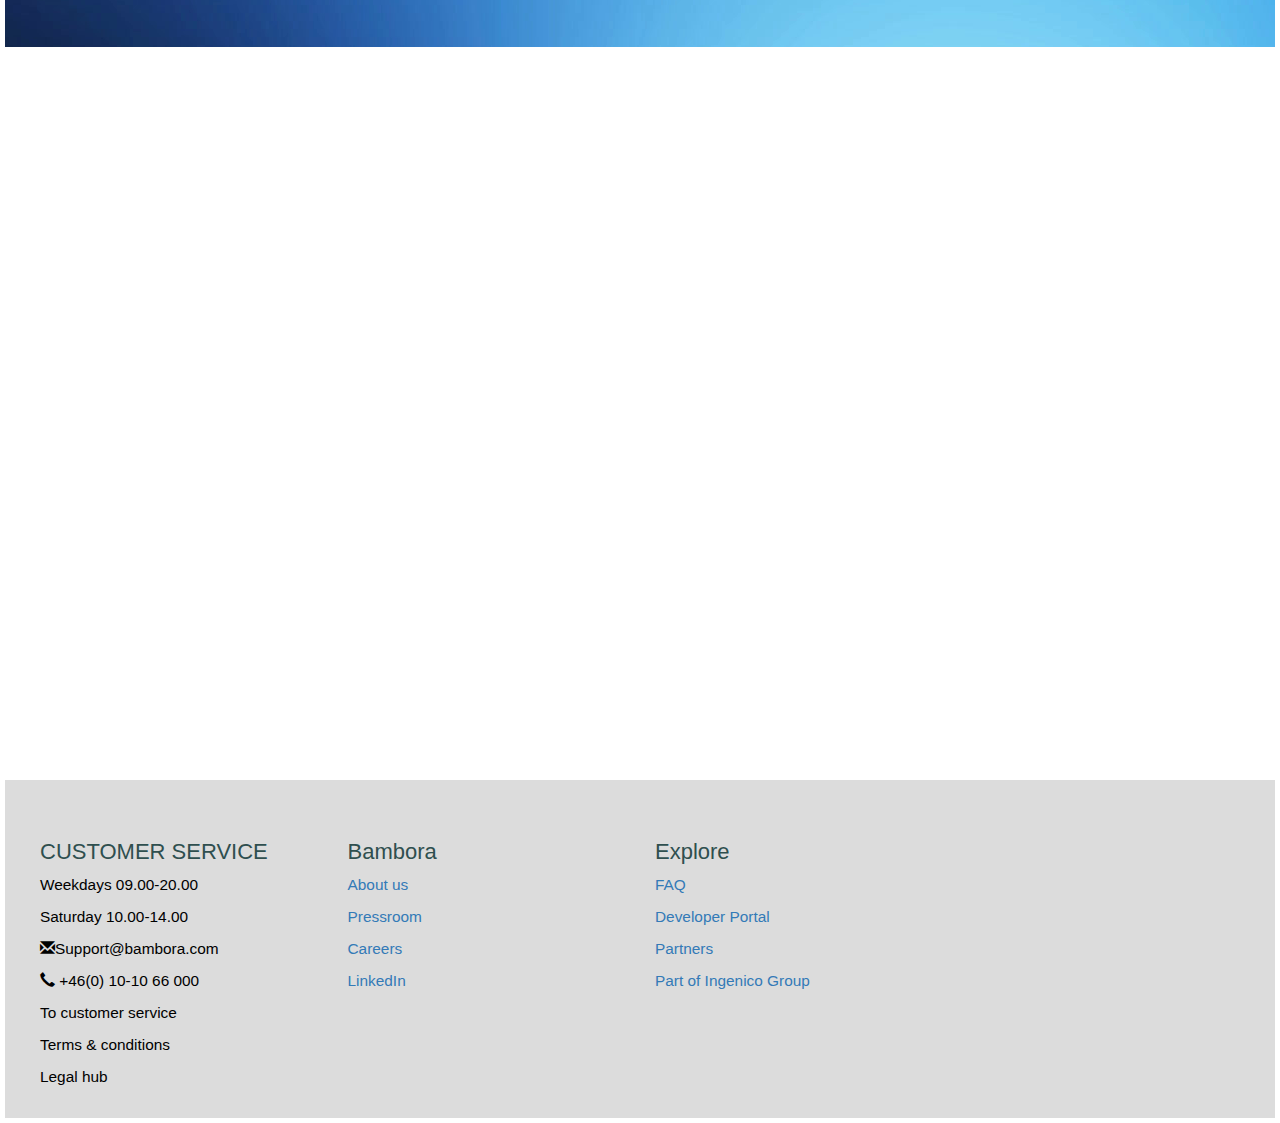
==== commit d4685622: "Update index.html" ====
--- a/index.html
+++ b/index.html
@@ -1,3 +1,4 @@
+
 <!DOCTYPE html>
 <html lang="en">
 <head>
@@ -136,7 +137,7 @@
 </div>
 <!-- second section starts here -->
 
-<section class="second-section" id="second" style="margin-top:-25px;">
+<section class="second-section" id="second" style="margin-top: -25px; margin-bottom: 30px;">
 
 <div class="container">
 
@@ -165,7 +166,7 @@
 <!-- second section ends here -->
 
 <!-- third section -->
-<section class="third-section" id="third">
+<section class="third-section" id="third"  style="margin-top: -25px; margin-bottom: 30px;">
 
   <div class="container">
 
